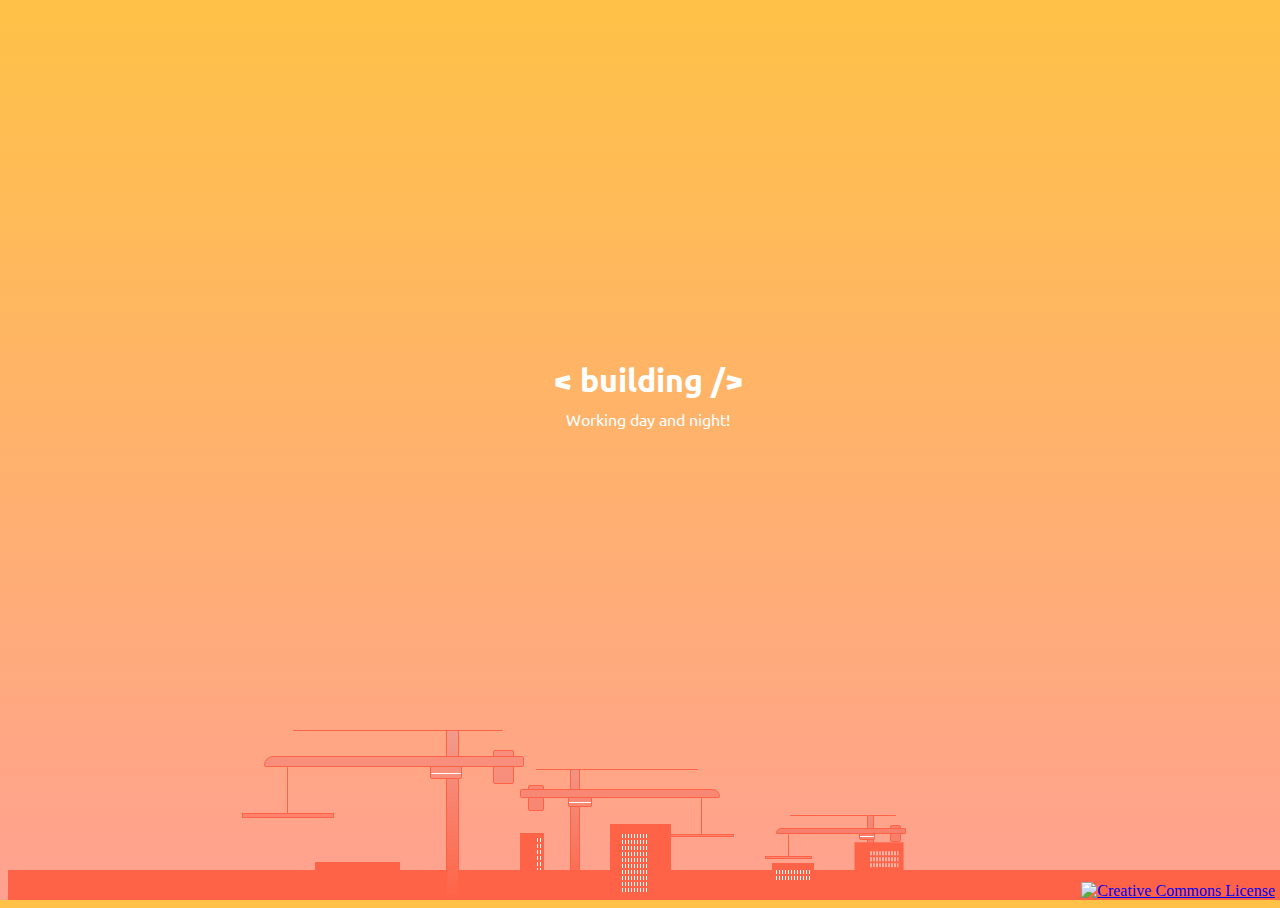
==== index.html @ d8eaf151 "Add files via upload" ====
<!DOCTYPE html>
<html lang="en">
  <head>
    <meta charset="utf-8">
    <title>CofoundX - Create opportunities</title>
    <meta name="description" content="Exclusive community of 500+ founders and founders-to-be. Get early access now. Don't wait for the next opportunity, let us create it for you. ">
    <meta name="robots" content="index, follow">
    <link rel="stylesheet" href="style.css">
  </head>
  <body>
<div id="content">
  <h1>< building /></h1>
  <p>Working day and night!</p>
</div>
<div id="outerCraneContainer">
  <div class="buildings">
    <div></div>
    <div class="1"></div>
    <div class="2"></div>
    <div class="3"></div>
    <div class="4"></div>
  </div>
  <div class="crane craneThree">
    <div class="line lineOne"></div>
    <div class="line lineTwo"></div>
    <div class="line lineThree"></div>
    <div class="stand"></div>
    <div class="weight"></div>
    <div class="cabin"></div>
    <div class="arm"></div>
  </div>
  <div class="crane craneTwo">
    <div class="line lineOne"></div>
    <div class="line lineTwo"></div>
    <div class="line lineThree"></div>
    <div class="stand"></div>
    <div class="weight"></div>
    <div class="cabin"></div>
    <div class="arm"></div>
  </div>
  <div class="crane craneOne">
    <div class="line lineOne"></div>
    <div class="line lineTwo"></div>
    <div class="line lineThree"></div>
    <div class="stand"></div>
    <div class="weight"></div>
    <div class="cabin"></div>
    <div class="arm"></div>
  </div>
</div><a id="license" rel="license" href="http://creativecommons.org/licenses/by-nc-sa/4.0/"><img alt="Creative Commons License" style="border-width: 0" src="https://i.creativecommons.org/l/by-nc-sa/4.0/88x31.png"/></a>
</body>
</html>
---- style.css ----
@import url("https://fonts.googleapis.com/css?family=Ubuntu");
#outerCraneContainer {
  position: absolute;
  width: 100%;
  height: 100%;
  bottom: 0;
  overflow: hidden;
  display: flex;
  justify-content: center;
  box-shadow: inset 0 -60px 0 -30px #ff6347;
}
.buildings {
  height: 84.9673202614379px;
  width: 100%;
  left: 0;
}
.buildings div {
  height: inherit;
  width: 42.48366013071895px;
  background: #ff6347;
  position: absolute;
  bottom: 10%;
}
.buildings div:after {
  content: '';
  width: 80%;
  height: 60%;
  left: 10%;
  bottom: 30%;
  background: url("[data-uri]") repeat;
  position: absolute;
}
.buildings div:nth-of-type(1) {
  width: 42.48366013071895px;
  height: 21.241830065359476px;
  right: 37%;
  bottom: 18%;
}
.buildings div:nth-of-type(1):after {
  bottom: 11%;
}
.buildings div:nth-of-type(2) {
  width: 48.552754435107374px;
  height: 28.322440087145967px;
  right: 30%;
  bottom: 35%;
  transform: rotate(180deg);
}
.buildings div:nth-of-type(2):after {
  width: 60%;
  left: 11%;
}
.buildings div:nth-of-type(3) {
  width: 24.276377217553687px;
  height: 37.76325344952796px;
  left: 40%;
  bottom: 35%;
}
.buildings div:nth-of-type(3):after {
  bottom: 0;
  width: 20%;
  height: 85%;
  left: 70%;
}
.buildings div:nth-of-type(4) {
  width: 84.9673202614379px;
  height: 21.241830065359476px;
  left: 24%;
  bottom: 20%;
}
.buildings div:nth-of-type(4):after {
  background: none;
}
.buildings div:nth-of-type(5) {
  width: 61.794414735591204px;
  height: 67.97385620915033px;
  left: 47%;
  bottom: 10%;
}
.buildings div:nth-of-type(5):after {
  bottom: 0;
  width: 40%;
  height: 85%;
  left: 20%;
}
.crane,
.buildings {
  position: absolute;
  bottom: 0;
}
.crane div {
  border-radius: 2px;
  position: absolute;
}
.crane .line {
  border: none;
  background: #ff6347;
  outline: 1px solid transparent;
  z-index: 0;
}
.crane .lineOne {
  width: 60%;
  left: 11%;
  top: 0;
}
.crane .lineTwo {
  width: 19%;
  right: 8%;
  top: 0;
}
.crane .line.lineThree {
  height: 30%;
  top: 22%;
  left: 9%;
}
.crane .line.lineThree:after {
  content: '';
  position: absolute;
  height: 0.2em;
  width: 9000%;
  background: #ff826c;
  display: block;
  bottom: 0;
  left: -4500%;
  border: solid 1px #ff6347;
}
.craneTwo .line.lineThree:after {
  height: 0.1em;
}
.craneThree .line.lineThree:after {
  height: 0.05em;
}
.stand {
  height: 100%;
  width: 5%;
  right: 25%;
  z-index: 1;
  background: linear-gradient(to top, #ff6347, #f29b8b);
}
.craneTwo .stand {
  background: linear-gradient(to top, #ff6347, #f19483);
}
.craneThree .stand {
  background: linear-gradient(to top, #ff6347, #f08c7b);
}
.weight {
  height: 20%;
  width: 8%;
  right: 4%;
  top: 12%;
  z-index: 2;
  background: #f88f7c;
}
.craneTwo .weight {
  background: #f88773;
}
.craneThree .weight {
  background: #f77f6b;
}
.cabin {
  height: 9%;
  width: 12%;
  right: 24%;
  top: 20%;
  z-index: 2;
  background: #f88f7c;
}
.cabin:after {
  content: '';
  position: absolute;
  height: 10%;
  width: 100%;
  background: #fff;
  display: block;
  top: 60%;
  left: 0;
}
.craneTwo .cabin {
  background: #f88773;
}
.craneThree .cabin {
  background: #f77f6b;
}
.arm {
  height: 7%;
  width: 100%;
  top: 15%;
  z-index: 3;
  background: #f88f7c;
}
.craneTwo .arm {
  background: #f88773;
}
.craneThree .arm {
  background: #f77f6b;
}
.crane div.arm {
  border-top-left-radius: 10px;
}
.brick {
  height: 6%;
  width: 9%;
  bottom: 0;
  left: 40%;
  background: #ff7359;
}
.brickTwo {
  left: 48%;
}
.brickThree {
  bottom: 5.5%;
  left: 44%;
}
.craneOne {
  width: 260px;
  height: 169.9346405228758px;
  left: 20%;
}
.craneOne div {
  border: solid 1px #ff6347;
}
.craneOne .line {
  height: 1px;
}
.craneOne .lineThree {
  width: 1px;
}
.craneTwo {
  width: 200px;
  height: 130.718954248366px;
  transform: scaleX(-1);
  left: 40%;
  z-index: -1;
}
.craneTwo div {
  border: solid 1px #ff6347;
}
.craneTwo .line {
  height: 0.769230769230769px;
}
.craneTwo .lineThree {
  width: 0.714285714285714px;
  -webkit-animation-delay: 3s;
          animation-delay: 3s;
}
.craneTwo .cabin,
.craneTwo .arm,
.craneTwo .picker,
.craneTwo .weight {
  -webkit-animation-delay: 3s;
          animation-delay: 3s;
}
.craneThree {
  width: 130px;
  height: 84.9673202614379px;
  left: 60%;
  z-index: -1;
}
.craneThree div {
  border: solid 1px #ff6347;
}
.craneThree .line {
  height: 0.5px;
}
.craneThree .lineThree {
  width: 0.5px;
  -webkit-animation-delay: 1.5s;
          animation-delay: 1.5s;
}
.craneThree .brickThree {
  bottom: 5%;
}
.craneThree .brickOne,
.craneThree .brickTwo {
  bottom: 0;
}
.craneThree .cabin,
.craneThree .arm,
.craneThree .picker,
.craneThree .weight {
  -webkit-animation-delay: 1.5s;
          animation-delay: 1.5s;
}
.crane {
  perspective: 600px;
}
.lineOne {
  transform-origin: right 0;
  -webkit-animation: moveLineOne 12s infinite alternate;
          animation: moveLineOne 12s infinite alternate;
}
.lineTwo {
  transform-origin: top left;
  -webkit-animation: moveLineTwo 12s infinite alternate;
          animation: moveLineTwo 12s infinite alternate;
}
.lineThree {
  transform-origin: right center;
  -webkit-animation: moveLineThree 12s ease-in-out infinite alternate;
          animation: moveLineThree 12s ease-in-out infinite alternate;
}
.cabin,
.arm,
.picker {
  transform-origin: 80% center;
  -webkit-animation: moveCrane 12s infinite alternate;
          animation: moveCrane 12s infinite alternate;
}
.weight {
  transform-origin: 0 center;
  -webkit-animation: moveWeight 12s infinite alternate;
          animation: moveWeight 12s infinite alternate;
}
html {
  -ms-text-size-adjust: 100%;
  -webkit-text-size-adjust: 100%;
  -webkit-tap-highlight-color: transparent;
}
html,
body {
  height: 100%;
}
* {
  box-sizing: border-box;
}
body {
  background: linear-gradient(to top, #ffa191, #ffc247);
  -webkit-font-smoothing: antialiased;
  -moz-osx-font-smoothing: grayscale;
  text-shadow: 1px 1px 1px rgba(0,0,0,0.004);
}
#content {
  height: 100%;
  width: 100%;
  display: flex;
  flex-direction: column;
  align-items: center;
  justify-content: center;
  font-family: Ubuntu;
  color: #fff;
}
#content h1,
#content p {
  margin: -8rem 0 0 1rem;
}
#content p {
  margin-top: 0.5rem;
}
#license {
  position: absolute;
  bottom: 0;
  right: 5px;
}
@-webkit-keyframes moveCrane {
  0%, 20% {
    transform: rotateY(0);
  }
  70%, 100% {
    transform: rotateY(45deg);
  }
}
@keyframes moveCrane {
  0%, 20% {
    transform: rotateY(0);
  }
  70%, 100% {
    transform: rotateY(45deg);
  }
}
@-webkit-keyframes moveWeight {
  0%, 20% {
    transform: rotateY(0) translateX(0);
  }
  70%, 100% {
    transform: rotateY(45deg) translateX(-50%);
  }
}
@keyframes moveWeight {
  0%, 20% {
    transform: rotateY(0) translateX(0);
  }
  70%, 100% {
    transform: rotateY(45deg) translateX(-50%);
  }
}
@-webkit-keyframes moveLineOne {
  0%, 20% {
    transform: rotateY(0) rotateZ(-10deg);
  }
  70%, 100% {
    transform: rotateY(45deg) rotateZ(-10deg);
  }
}
@keyframes moveLineOne {
  0%, 20% {
    transform: rotateY(0) rotateZ(-10deg);
  }
  70%, 100% {
    transform: rotateY(45deg) rotateZ(-10deg);
  }
}
@-webkit-keyframes moveLineTwo {
  0%, 20% {
    transform: rotateY(0) rotateZ(29deg);
  }
  70%, 100% {
    transform: rotateY(15deg) rotateZ(29deg);
  }
}
@keyframes moveLineTwo {
  0%, 20% {
    transform: rotateY(0) rotateZ(29deg);
  }
  70%, 100% {
    transform: rotateY(15deg) rotateZ(29deg);
  }
}
@-webkit-keyframes moveLineThree {
  0% {
    transform: translate(0, 0);
  }
  20% {
    transform: translate(2500%, -18%);
  }
  60% {
    transform: translate(11000%, -25%);
  }
  70% {
    transform: translate(9100%, -25%);
    height: 30%;
  }
  90%, 100% {
    transform: translate(9100%, -15%);
    height: 80%;
  }
}
@keyframes moveLineThree {
  0% {
    transform: translate(0, 0);
  }
  20% {
    transform: translate(2500%, -18%);
  }
  60% {
    transform: translate(11000%, -25%);
  }
  70% {
    transform: translate(9100%, -25%);
    height: 30%;
  }
  90%, 100% {
    transform: translate(9100%, -15%);
    height: 80%;
  }
}
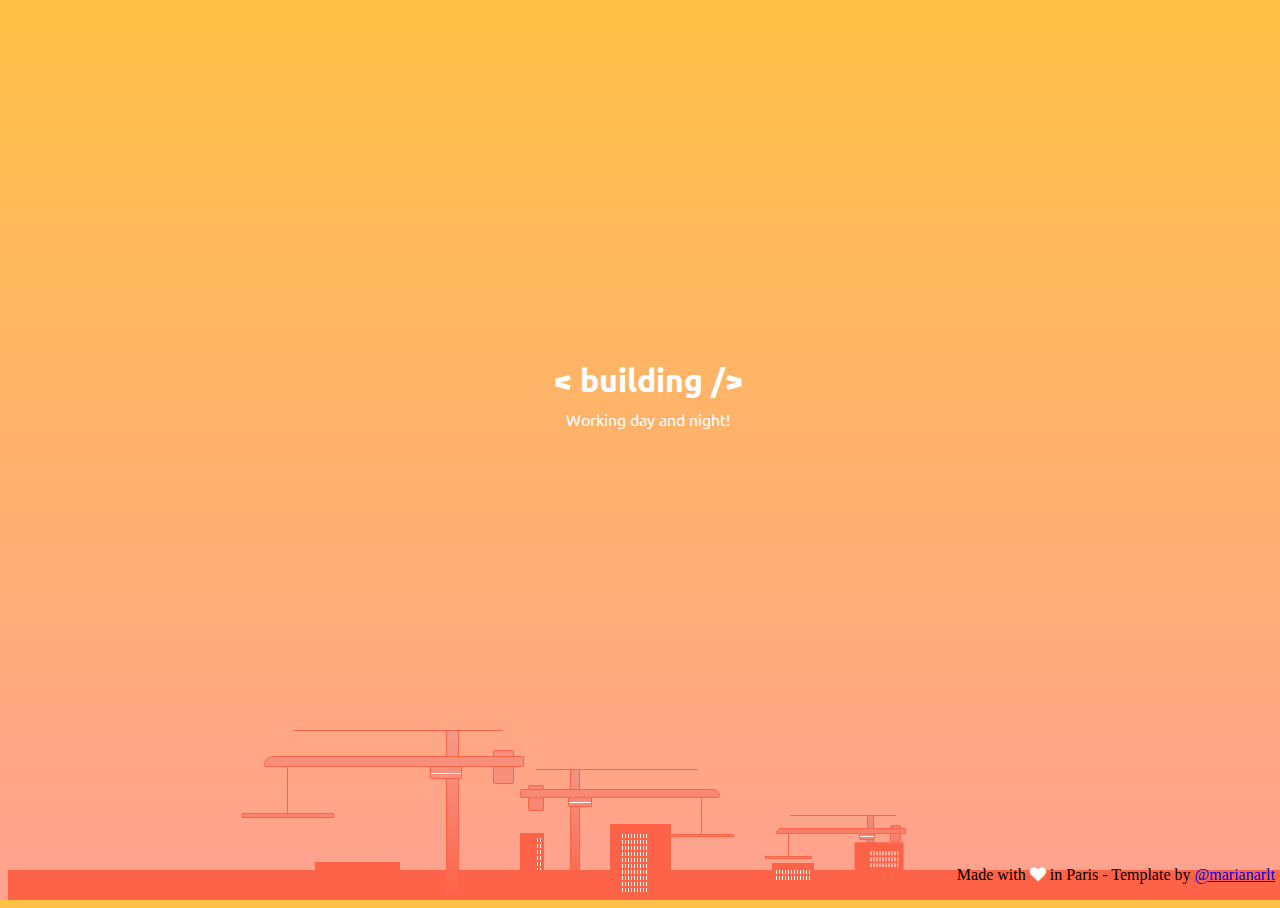
==== commit e331ffdb: "Update index.html" ====
--- a/index.html
+++ b/index.html
@@ -6,6 +6,8 @@
     <meta name="description" content="Exclusive community of 500+ founders and founders-to-be. Get early access now. Don't wait for the next opportunity, let us create it for you. ">
     <meta name="robots" content="index, follow">
     <link rel="stylesheet" href="style.css">
+    <link rel="icon" type="image/x-icon" href="fav.png">
+    <link rel="stylesheet" href="https://cdnjs.cloudflare.com/ajax/libs/font-awesome/4.7.0/css/font-awesome.min.css">
   </head>
   <body>
 <div id="content">
@@ -47,6 +49,7 @@
     <div class="cabin"></div>
     <div class="arm"></div>
   </div>
-</div><a id="license" rel="license" href="http://creativecommons.org/licenses/by-nc-sa/4.0/"><img alt="Creative Commons License" style="border-width: 0" src="https://i.creativecommons.org/l/by-nc-sa/4.0/88x31.png"/></a>
+</div>
+	<p id="license">Made with <i class="fa fa-heart" style="color:white"></i> in Paris - Template by <a href="https://codepen.io/marianarlt" target="_blank">@marianarlt</a></p>
 </body>
-</html>+</html>
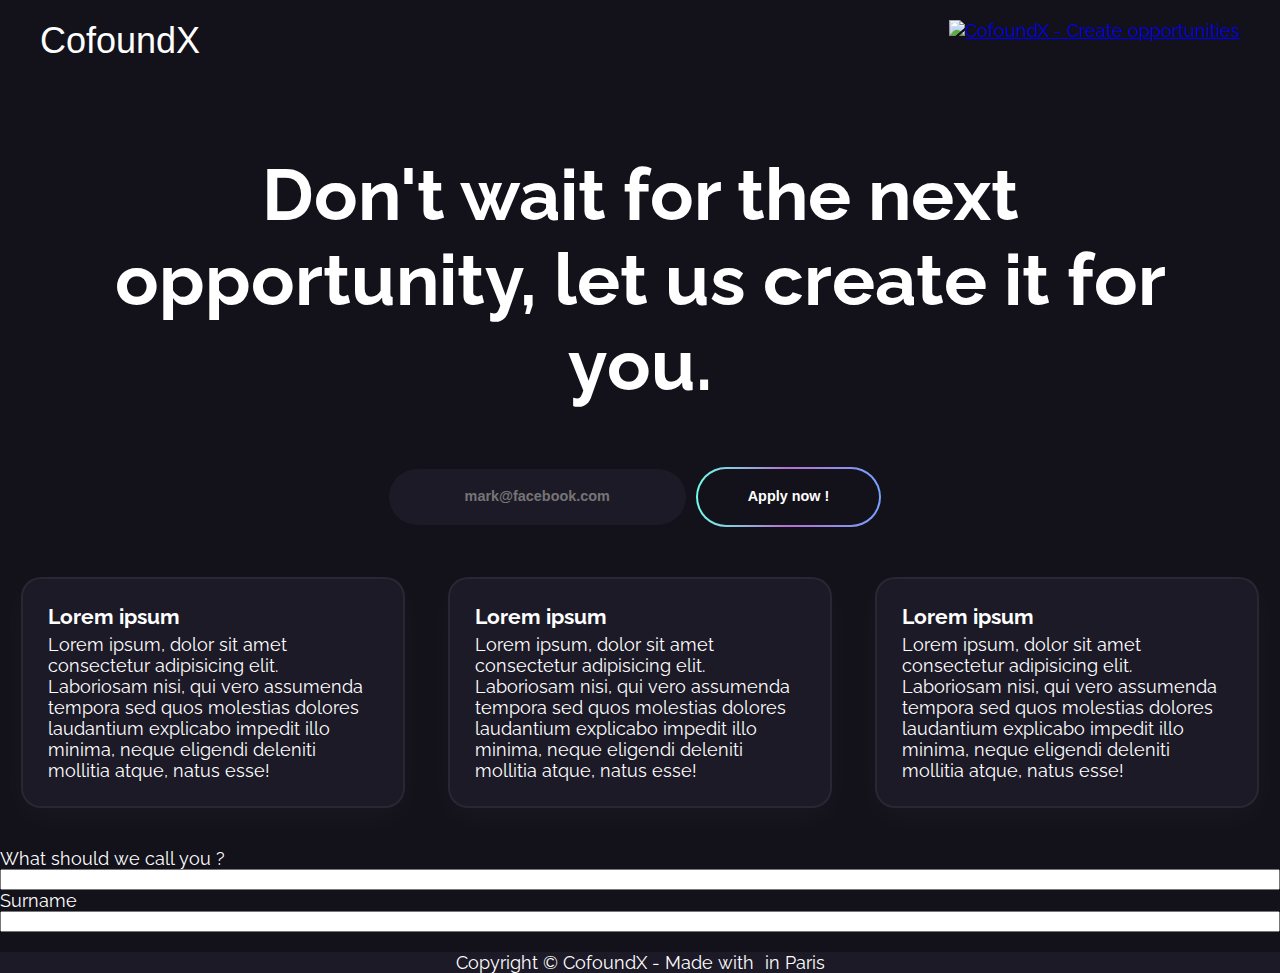
==== commit 5821393a: "LP v.1" ====
--- a/index.html
+++ b/index.html
@@ -1,55 +1,115 @@
 <!DOCTYPE html>
 <html lang="en">
   <head>
-    <meta charset="utf-8">
-    <title>CofoundX - Create opportunities</title>
-    <meta name="description" content="Exclusive community of 500+ founders and founders-to-be. Get early access now. Don't wait for the next opportunity, let us create it for you. ">
-    <meta name="robots" content="index, follow">
-    <link rel="stylesheet" href="style.css">
-    <link rel="icon" type="image/x-icon" href="fav.png">
-    <link rel="stylesheet" href="https://cdnjs.cloudflare.com/ajax/libs/font-awesome/4.7.0/css/font-awesome.min.css">
+    <meta charset="utf-8" />
+    <meta name="viewport" content="width=device-width, initial-scale=1" />
+
+    <title>CofoundX - Create opportunites</title>
+    <meta
+      name="description"
+      content="Exclusive community of 1000+ founders and founders-to-be. Apply to join us now."
+    />
+    <meta name="author" content="CofoundX" />
+
+    <meta property="og:title" content="CofoundX" />
+    <meta property="og:type" content="website" />
+    <meta property="og:url" content="https://www.cofoundx.xyz" />
+    <meta
+      property="og:description"
+      content="Exclusive community of 1000+ founders and founders-to-be. Apply to join us now."
+    />
+    <meta property="og:image" content="" />
+
+    <link rel="icon" href="/favicon.ico" />
+    <link rel="icon" href="/favicon.svg" type="image/svg+xml" />
+    <link rel="apple-touch-icon" href="/apple-touch-icon.png" />
+
+    <link rel="stylesheet" href="css/styles.css" />
+    <script
+      src="https://kit.fontawesome.com/8e97dfa56b.js"
+      crossorigin="anonymous"
+    ></script>
   </head>
-  <body>
-<div id="content">
-  <h1>< building /></h1>
-  <p>Working day and night!</p>
-</div>
-<div id="outerCraneContainer">
-  <div class="buildings">
-    <div></div>
-    <div class="1"></div>
-    <div class="2"></div>
-    <div class="3"></div>
-    <div class="4"></div>
-  </div>
-  <div class="crane craneThree">
-    <div class="line lineOne"></div>
-    <div class="line lineTwo"></div>
-    <div class="line lineThree"></div>
-    <div class="stand"></div>
-    <div class="weight"></div>
-    <div class="cabin"></div>
-    <div class="arm"></div>
-  </div>
-  <div class="crane craneTwo">
-    <div class="line lineOne"></div>
-    <div class="line lineTwo"></div>
-    <div class="line lineThree"></div>
-    <div class="stand"></div>
-    <div class="weight"></div>
-    <div class="cabin"></div>
-    <div class="arm"></div>
-  </div>
-  <div class="crane craneOne">
-    <div class="line lineOne"></div>
-    <div class="line lineTwo"></div>
-    <div class="line lineThree"></div>
-    <div class="stand"></div>
-    <div class="weight"></div>
-    <div class="cabin"></div>
-    <div class="arm"></div>
-  </div>
-</div>
-	<p id="license">Made with <i class="fa fa-heart" style="color:white"></i> in Paris - Template by <a href="https://codepen.io/marianarlt" target="_blank">@marianarlt</a></p>
-</body>
+  <body class="bg-neutral flex col between">
+    <div class="flex col">
+      <header class="bg-neutral">
+        <div class="flex row between header-container">
+          <h2 class="txt-title">CofoundX</h2>
+          <div>
+            <a href="#"
+              ><img
+                src="https://api.producthunt.com/widgets/embed-image/v1/top-post-badge.svg?post_id=122093&theme=light&period=weekly"
+                alt="CofoundX - Create opportunities"
+                class="img-producthunt"
+            /></a>
+          </div>
+        </div>
+      </header>
+      <main class="flex col">
+        <section class="flex col center">
+          <h1>
+            Don't wait for the next opportunity, let us create it for you.
+          </h1>
+          <form class="flex row wrap center">
+            <input
+              class="bg-shadow round"
+              autocomplete="email"
+              type="email"
+              placeholder="mark@facebook.com"
+              required
+            />
+            <div class="bg-gradient">
+              <button type="submit" class="bg-neutral round">
+                Apply now !
+              </button>
+            </div>
+          </form>
+        </section>
+
+        <section class="flex row around cards">
+          <div class="card flex col">
+            <h3>Lorem ipsum</h3>
+            <p>
+              Lorem ipsum, dolor sit amet consectetur adipisicing elit.
+              Laboriosam nisi, qui vero assumenda tempora sed quos molestias
+              dolores laudantium explicabo impedit illo minima, neque eligendi
+              deleniti mollitia atque, natus esse!
+            </p>
+          </div>
+          <div class="card">
+            <h3>Lorem ipsum</h3>
+            <p>
+              Lorem ipsum, dolor sit amet consectetur adipisicing elit.
+              Laboriosam nisi, qui vero assumenda tempora sed quos molestias
+              dolores laudantium explicabo impedit illo minima, neque eligendi
+              deleniti mollitia atque, natus esse!
+            </p>
+          </div>
+          <div class="card">
+            <h3>Lorem ipsum</h3>
+            <p>
+              Lorem ipsum, dolor sit amet consectetur adipisicing elit.
+              Laboriosam nisi, qui vero assumenda tempora sed quos molestias
+              dolores laudantium explicabo impedit illo minima, neque eligendi
+              deleniti mollitia atque, natus esse!
+            </p>
+          </div>
+        </section>
+        <section>
+          <form class="flex col" action="#">
+            <label>What should we call you ?</label>
+            <input />
+            <label>Surname</label>
+            <input />
+          </form>
+        </section>
+      </main>
+    </div>
+    <footer class="flex col center bg-shadow">
+      <p class="center-text">
+        Copyright © CofoundX - Made with <i class="fa fa-heart pulse"></i> in
+        Paris
+      </p>
+    </footer>
+  </body>
 </html>
--- a/css/styles.css
+++ b/css/styles.css
@@ -0,0 +1,297 @@
+/* INITIAL RESET */
+@import url("https://fonts.googleapis.com/css2?family=Raleway:wght@300;400;500;600;700&display=swap");
+html {
+  -webkit-box-sizing: border-box;
+          box-sizing: border-box;
+  font-size: 18px;
+}
+
+*,
+*:before,
+*:after {
+  -webkit-box-sizing: inherit;
+          box-sizing: inherit;
+}
+
+body,
+h1,
+h2,
+h3,
+h4,
+h5,
+h6,
+p,
+ol,
+ul {
+  margin: 0;
+  padding: 0;
+  font-weight: normal;
+}
+
+ol,
+ul {
+  list-style: none;
+}
+
+img {
+  max-width: 100%;
+  height: auto;
+}
+
+@-webkit-keyframes pound {
+  to {
+  }
+  -webkit-transform: scale(1.1);
+          transform: scale(1.1);
+}
+
+@keyframes pound {
+  to {
+    -webkit-transform: scale(1.1);
+            transform: scale(1.1);
+  }
+}
+
+/* MAIN */
+body {
+  height: 100vh;
+  width: 100vw;
+  max-width: 100vw;
+  color: white;
+  font-family: "Raleway", sans-serif;
+}
+
+header, main, footer {
+  width: 100vw;
+}
+
+section {
+  margin: 20px 0px;
+}
+
+header {
+  position: -webkit-sticky;
+  position: sticky;
+  padding: 20px 0px;
+}
+
+h1 {
+  font-size: 4em;
+  font-weight: 700;
+  text-align: center;
+  padding: 50px;
+}
+
+/* UTILS */
+.flex {
+  display: -webkit-box;
+  display: -ms-flexbox;
+  display: flex;
+}
+
+.flex .align-center {
+  margin: auto;
+  -ms-flex-item-align: center;
+      -ms-grid-row-align: center;
+      align-self: center;
+}
+
+.flex .align-left {
+  margin-right: auto;
+  -ms-flex-item-align: center;
+      -ms-grid-row-align: center;
+      align-self: center;
+}
+
+.flex .align-right {
+  margin-left: auto;
+  -ms-flex-item-align: center;
+      -ms-grid-row-align: center;
+      align-self: center;
+}
+
+.flex .align-x-center {
+  margin-right: auto;
+  margin-left: auto;
+}
+
+.flex .align-x-left {
+  margin-right: auto;
+}
+
+.flex .align-x-right {
+  margin-left: auto;
+}
+
+.flex .align-y-center {
+  -ms-flex-item-align: center;
+      -ms-grid-row-align: center;
+      align-self: center;
+}
+
+.flex .align-y-top {
+  -ms-flex-item-align: start;
+      align-self: flex-start;
+}
+
+.flex .align-y-bottom {
+  -ms-flex-item-align: end;
+      align-self: flex-end;
+}
+
+.row {
+  -webkit-box-orient: horizontal;
+  -webkit-box-direction: normal;
+      -ms-flex-direction: row;
+          flex-direction: row;
+}
+
+.col {
+  -webkit-box-orient: vertical;
+  -webkit-box-direction: normal;
+      -ms-flex-direction: column;
+          flex-direction: column;
+}
+
+.wrap {
+  -ms-flex-wrap: wrap;
+      flex-wrap: wrap;
+}
+
+.between {
+  -webkit-box-pack: justify;
+      -ms-flex-pack: justify;
+          justify-content: space-between;
+}
+
+.around {
+  -ms-flex-pack: distribute;
+      justify-content: space-around;
+}
+
+.center {
+  -webkit-box-pack: center;
+      -ms-flex-pack: center;
+          justify-content: center;
+  -webkit-box-align: center;
+      -ms-flex-align: center;
+          align-items: center;
+}
+
+.center-text {
+  text-align: center;
+}
+
+.bg-neutral {
+  background: #13111a;
+}
+
+.bg-gradient {
+  background-image: -webkit-gradient(linear, left top, right top, from(#6fffe9), color-stop(49%, #b372ce), to(#75a3ff));
+  background-image: linear-gradient(90deg, #6fffe9, #b372ce 49%, #75a3ff);
+  border-radius: 200px;
+  margin: 10px;
+  display: inline-block;
+  padding: 2px;
+  text-align: center;
+  cursor: pointer;
+}
+
+.bg-gradient:hover {
+  -webkit-animation: pound .8s infinite alternate;
+          animation: pound .8s infinite alternate;
+}
+
+.bg-shadow {
+  background: #1d1a27;
+}
+
+.txt-title {
+  font-family: "Righteous", sans-serif;
+  font-size: 2em;
+}
+
+.bold, .card h3 {
+  font-weight: bold;
+}
+
+.card {
+  width: 30%;
+  padding: 25px;
+  background: #1d1a27;
+  border-style: solid;
+  border-width: 2px;
+  border-color: rgba(255, 255, 255, 0.06);
+  border-radius: 20px;
+  -webkit-box-shadow: 0 10px 34px 0 rgba(255, 255, 255, 0.03);
+          box-shadow: 0 10px 34px 0 rgba(255, 255, 255, 0.03);
+}
+
+.card h3 {
+  margin-bottom: 5px;
+}
+
+.round {
+  padding: 20px 50px;
+  border-radius: 200px;
+  color: #fff;
+  line-height: 1.1em;
+  font-size: 0.8em;
+  font-weight: 700;
+  text-align: center;
+  border: none;
+}
+
+span {
+  color: #666;
+  font-size: 12px;
+  display: block;
+  position: absolute;
+  bottom: 10px;
+  position: absolute;
+  width: 90%;
+  left: 50%;
+  top: 45%;
+  bottom: auto;
+  right: auto;
+  -webkit-transform: translateX(-50%) translateY(-50%);
+          transform: translateX(-50%) translateY(-50%);
+  text-align: center;
+}
+
+.fa {
+  color: #E90606;
+  margin: 0 3px;
+  font-size: 0.8em;
+  animation: pound .35s infinite alternate;
+  -webkit-animation: pound .35s infinite alternate;
+}
+
+.header-container {
+  padding: 0 40px;
+}
+
+.img-producthunt {
+  width: 200px;
+  height: 43px;
+}
+
+@media (max-width: 500px) {
+  .cards {
+    -ms-flex-wrap: wrap;
+        flex-wrap: wrap;
+  }
+  .card {
+    width: 90%;
+    margin-bottom: 20px;
+  }
+  .img-producthunt {
+    display: none;
+  }
+}
+
+@media (max-width: 760px) {
+  h1 {
+    font-size: 2em;
+  }
+}
